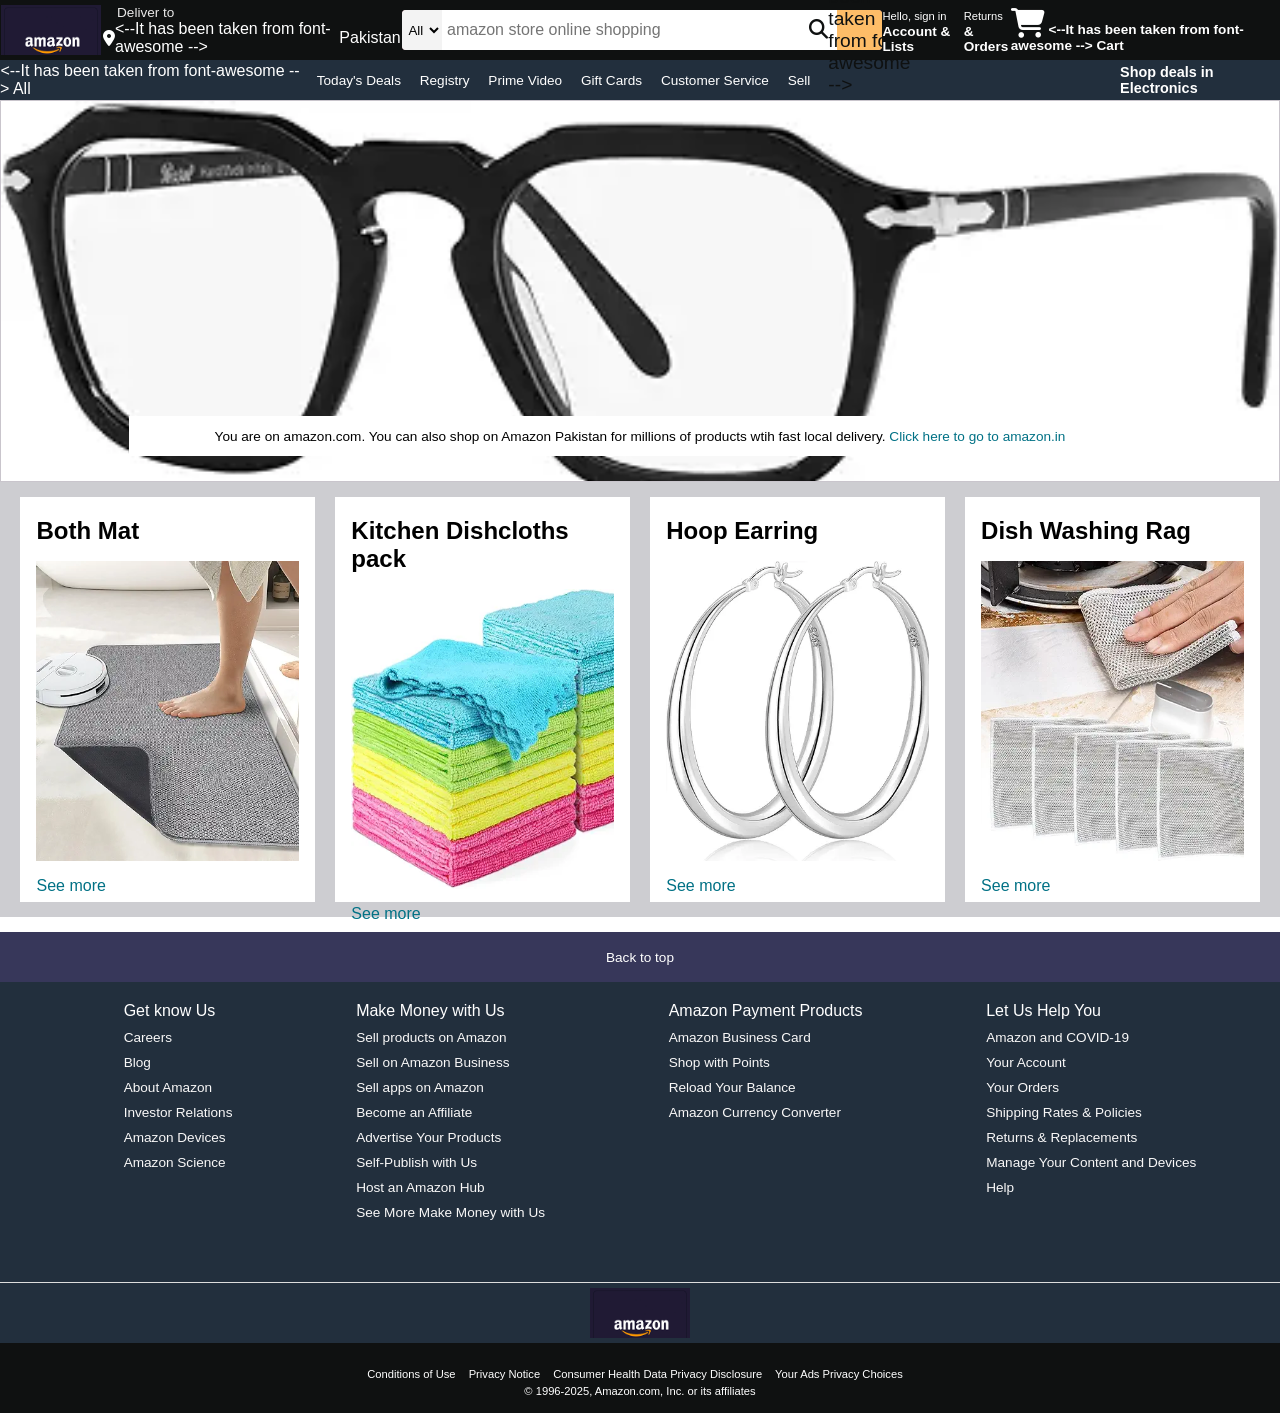
==== index.html @ 05621c75 "Rename AmazonProject.html to index.html" ====
<!-- It's about Amazon Project. -->

<!DOCTYPE html>
<html lang="en">
<head>
    <meta charset="UTF-8">
    <meta name="viewport" content="width=device-width, initial-scale=1.0">
    <title>AmazonProject</title>
    <link rel="stylesheet" href="AmazonProject.css">
    <link rel="stylesheet" href="https://cdnjs.cloudflare.com/ajax/libs/font-awesome/6.7.2/css/all.min.css" integrity="sha512-Evv84Mr4kqVGRNSgIGL/F/aIDqQb7xQ2vcrdIwxfjThSH8CSR7PBEakCr51Ck+w+/U6swU2Im1vVX0SVk9ABhg==" crossorigin="anonymous" referrerpolicy="no-referrer" />
</head>
<body>
    <header>
        <div class="navbar">
            <div class="nav-logo border">
                <div class="logo"></div>
                </div>

                <div class="nav-address border">
                    <p class="add-first">Deliver to</p>
                    <div class="add-icon">
                        <i class="fa-solid fa-location-dot"></i> <--It has been taken from font-awesome -->
                        <p class="add-second">Pakistan</p>
                    </div>
                </div>

            <div class="nav-search">
                <select class="search-select">
                    <option>All</option>
                </select>
                <input placeholder="amazon store online shopping" class="search-input">
                <div class="search-icon">
                    <i class="fa-solid fa-magnifying-glass"></i> <--It has been taken from font-awesome -->
                </div>
            </div>

            <div class="nav-singin">
                <p><span>Hello, sign in</span></p>
                <p class="nav-second">Account & Lists</p>
            </div>

            <div class="nav-return border">
                <p><span>Returns</span></p>
                <p class="nav-second">& Orders</p>
            </div>

            <div class="nav-cart border">
                <i class="fa-solid fa-cart-shopping"></i> <--It has been taken from font-awesome -->
                Cart
            </div>
        </div>
        <div class="panel">
            <div class="panel-all">
                <i class="fa-sharp fa-solid fa-bars"></i> <--It has been taken from font-awesome -->
                All
            </div>
            <div class="panel-ops">
                <p>Today's Deals</p>
                <p>Registry</p>
                <p>Prime Video</p>
                <p>Gift Cards</p>
                <p>Customer Service</p>
                <p>Sell</p>
            </div>
            <div class="panel-deals">
                Shop deals in Electronics
            </div>
        </div>
    </header>

    <div class="hero-section">
        <div class="hero-msg">
            <p>You are on amazon.com. You can also shop on Amazon Pakistan for millions of products wtih fast local delivery. <a> Click here to go to amazon.in</a></p>
        </div>
    </div>

    <div class="shop-section">
        <div class="box">
            <div class="box-content">
                <h2>Both Mat</h2>
                <div class="box-img" style="background-image: url('box1_image.webp');"></div>
                <p>See more</p>
            </div>
        </div>
        <div class="box">
            <div class="box-content">
                <h2>Kitchen Dishcloths pack</h2>
                <div class="box-img" style="background-image: url('box2_image.webp');"></div>
                <p>See more</p>
            </div>
        </div>
        <div class="box">
            <div class="box-content">
                <h2>Hoop Earring</h2>
                <div class="box-img" style="background-image: url('box3_image.webp');"></div>
                <p>See more</p>
            </div>
        </div>
        <div class="box">
            <div class="box-content">
                <h2>Dish Washing Rag</h2>
                <div class="box-img" style="background-image: url('box4_image.webp');"></div>
                <p>See more</p>
            </div>
        </div>
        <!-- <div class="box"></div>
            <div class="box-content">
            <h2>Long Sleeve Men's Shirt</h2>
            <div class="box-img" style="background-image: url('box5_image.webp');"></div>
            <p>See more</p>
        </div>
    </div>
    <div class="box">
        <div class="box-content">
            <h2>Short Sleeve Men's Shirt</h2>
            <div class="box-img" style="background-image: url('box6_image.webp');"></div>
            <p>See more</p>
        </div>
    </div>
    <div class="box">
        <div class="box-content">
            <h2>Shoe for Men</h2>
            <div class="box-img" style="background-image: url('box7_image.webp');"></div>
            <p>See more</p>
        </div>
    </div>
    <div class="box">
        <div class="box-content">
            <h2>Man's Wallet</h2>
            <div class="box-img" style="background-image: url('box8_image.webp');"></div>
            <p>See more</p>
        </div>
    </div> -->
</div>

<footer>
    <div class="foot-panel1">
        Back to top
    </div>

    <div class="foot-panel2">
        <ul>
            <p>Get know Us</p>
            <a>Careers</a>
            <a>Blog</a>
            <a>About Amazon</a>
            <a>Investor Relations</a>
            <a>Amazon Devices</a>
            <a>Amazon Science</a>
        </ul>
        <ul>
            <p>Make Money with Us</p>
            <a>Sell products on Amazon</a>
            <a>Sell on Amazon Business</a>
            <a>Sell apps on Amazon</a>
            <a>Become an Affiliate</a>
            <a>Advertise Your Products</a>
            <a>Self-Publish with Us</a>
            <a>Host an Amazon Hub</a>
            <a>See More Make Money with Us</a>
        </ul>
        <ul>
            <p>Amazon Payment Products</p>
        	<a>Amazon Business Card</a>
        	<a>Shop with Points</a>
        	<a>Reload Your Balance</a>
        	<a>Amazon Currency Converter</a>
        </ul>
        <ul>
            <p>Let Us Help You</p>
            <a>Amazon and COVID-19</a>
            <a>Your Account</a>
            <a>Your Orders</a>
            <a>Shipping Rates & Policies</a>
            <a>Returns & Replacements</a>
            <a>Manage Your Content and Devices</a>
            <a>Help</a>
        </ul>
    </div>

    <div class="foot-panel3">
        <div class="logo"></div>
    </div>

    <div class="foot-panel4">
        <div class="pages">
            <a>Conditions of Use</a>
            <a>Privacy Notice</a>
            <a>Consumer Health Data Privacy Disclosure</a>
            <a>Your Ads Privacy Choices</a>
        </div>
        <div class="copy-right">
            © 1996-2025, Amazon.com, Inc. or its affiliates
        </div>
    </div>
</footer>
</body>
</html>
---- AmazonProject.css ----
/* It's about Amazon Project. */

* {
    margin: 0;
    font-family: Arial;
    border: border-box;
}

.navbar {
    height: 60px;
    background-color: #0f1111;
    color: white;
    display: flex;
    align-items: center;
    justify-content: space-evenly;
}

.nav-logo {
    height: 50px;
    width: 100px;
}

.logo {
    background-image: url("Amazon_logo.png");
    background-size: cover;
    height: 50px;
    width: 100%;   
}

.border {
    border: 1.5px solid transparent;
}

.border:hover {
    border: 1.5px solid white;
}

/* Box2 Address one*/
.add-first {
    color: #e9e8e8;
    font-size: 0.85rem;
    margin-left: 14px;
}

.add-second {
    font-size: 1rem;
    margin-left: 2px;
}

.add-icon {
    display: flex;
    align-items: center;
}

/* Box3 Search box */
.nav-search {
    display: flex;
    justify-content: space-evenly;
    background-color: pink;
    width: 620px;
    height: 40px;
    border-radius: 4px;
}

.search-select {
    background-color: #f3f3f3;
    width: 50px;
    text-align: center;
    border-top-left-radius: 4px;
    border-bottom-left-radius: 4px;
    border: none;
}

.search-input {
    width: 100%;
    font-size: 1rem;
    border: none;
    padding-left: 5px;
}

.search-icon {
    width: 45px;
    display: flex;
    justify-content: center;
    align-items: center;
    font-size: 1.2rem;
    background-color: #febd68;
    border-top-right-radius: 4px;
    border-bottom-right-radius: 4px;
    color: #0f1111;
}

.nav-search:hover {
    border: 2px solid orange;
}

/* Box4 Login box*/
span {
    font-size: 0.7rem;
}

.nav-second {
    font-size: 0.85rem;
    font-weight: 700;
}

/* Box6 Cart one*/
.nav-cart i { /*Here we work on i in the nav-cart class.*/
    font-size: 30px;
}

.nav-cart {
    font-size: 0.85rem;
    font-weight: 700;
}

/* Panel, The 2nd row below header*/
.panel {
    height: 40px;
    background-color: #222f3d;
    display: flex;
    color: white;
    align-items: center;
    justify-content: space-evenly;
}

.panel-all i {
    margin-left: -18px;
}

.panel-ops p {  /* The p is for paragrphas to deal with.*/
    display: inline;
    margin-left: 15px;
}

.panel-ops {
    width: 70%;
    font-size: 0.85rem;
}

.panel-deals {
    font-size: 0.9rem;
    font-weight: 700;
}

/* Hero section.Before Main Section, Before body */
.hero-section {
    background-image: url("hero_image.webp");
    background-size: cover;
    height: 380px;
    display: flex;
    justify-content: center;
    align-items: flex-end;
    border: 1px solid rgb(201, 197, 204);
}

.hero-msg {
    background-color: white;
    color: black;
    height: 40px;
    display: flex;
    align-items: center;
    justify-content: center;
    font-size: 0.85rem;
    width: 80%;
    margin-bottom: 25px;
}

.hero-msg a {
    color: #007185;
}

/* Shop Section, Main Section, Body */
.shop-section {
    display: flex;
    flex-wrap: wrap;
    justify-content: space-evenly;
    background-color: rgb(205, 205, 209);
}

.box {
    height: 370px;
    width: 23%;
    background-color: white;
    padding: 20px 0px 15px;
    margin-top: 15px;
    margin-bottom: 15px;
}

.box-img {
    height: 300px;
    background-size: cover;
    margin-top: 1rem;
    margin-bottom: 1rem;
}

.box-content {
    margin-left: 1rem;
    margin-right: 1rem;
}

.box-content p {
    color: #007185;
}

/* Footer */
footer {
    margin-top: 15px;
}

/* First row in footer. */
.foot-panel1 { 
    background-color: #37375a;
    color: white;
    height: 50px;
    display: flex;
    justify-content: center;
    align-items: center;
    font-size: 0.85rem;
}

/* 2nd row in footer. */
.foot-panel2 {
    background-color: #222f3d;
    color: white;
    height: 300px;
    display: flex;
    justify-content: space-evenly;
}

ul {
    margin-top: 20px;
}

ul a {
    display: block;
    font-size: 0.85rem;
    margin-top: 10px;
    color: #f9f8f8;
}

/* 3rd row in footer. */
.foot-panel3 {
    background-color: #222f3d;
    color: white;
    border-top: 0.5px solid #dddddd;
    height: 60px;
    display: flex;
    justify-content: center;
    align-items: center;
}

.logo {
    background-image: url("Amazon_logo.png");
    background-size: cover;
    height: 50px;
    width: 100px;
}

/* 4th row in footer. */
.foot-panel4 {
    background-color: #0f1111;
    color: white;
    height: 70px;
    font-size: 0.7rem;
    text-align: center;
}

.pages {
    padding-top: 25px;
}

.pages a {
    margin-right: 10px;
}

.copy-right {
    padding-top: 5px;
}
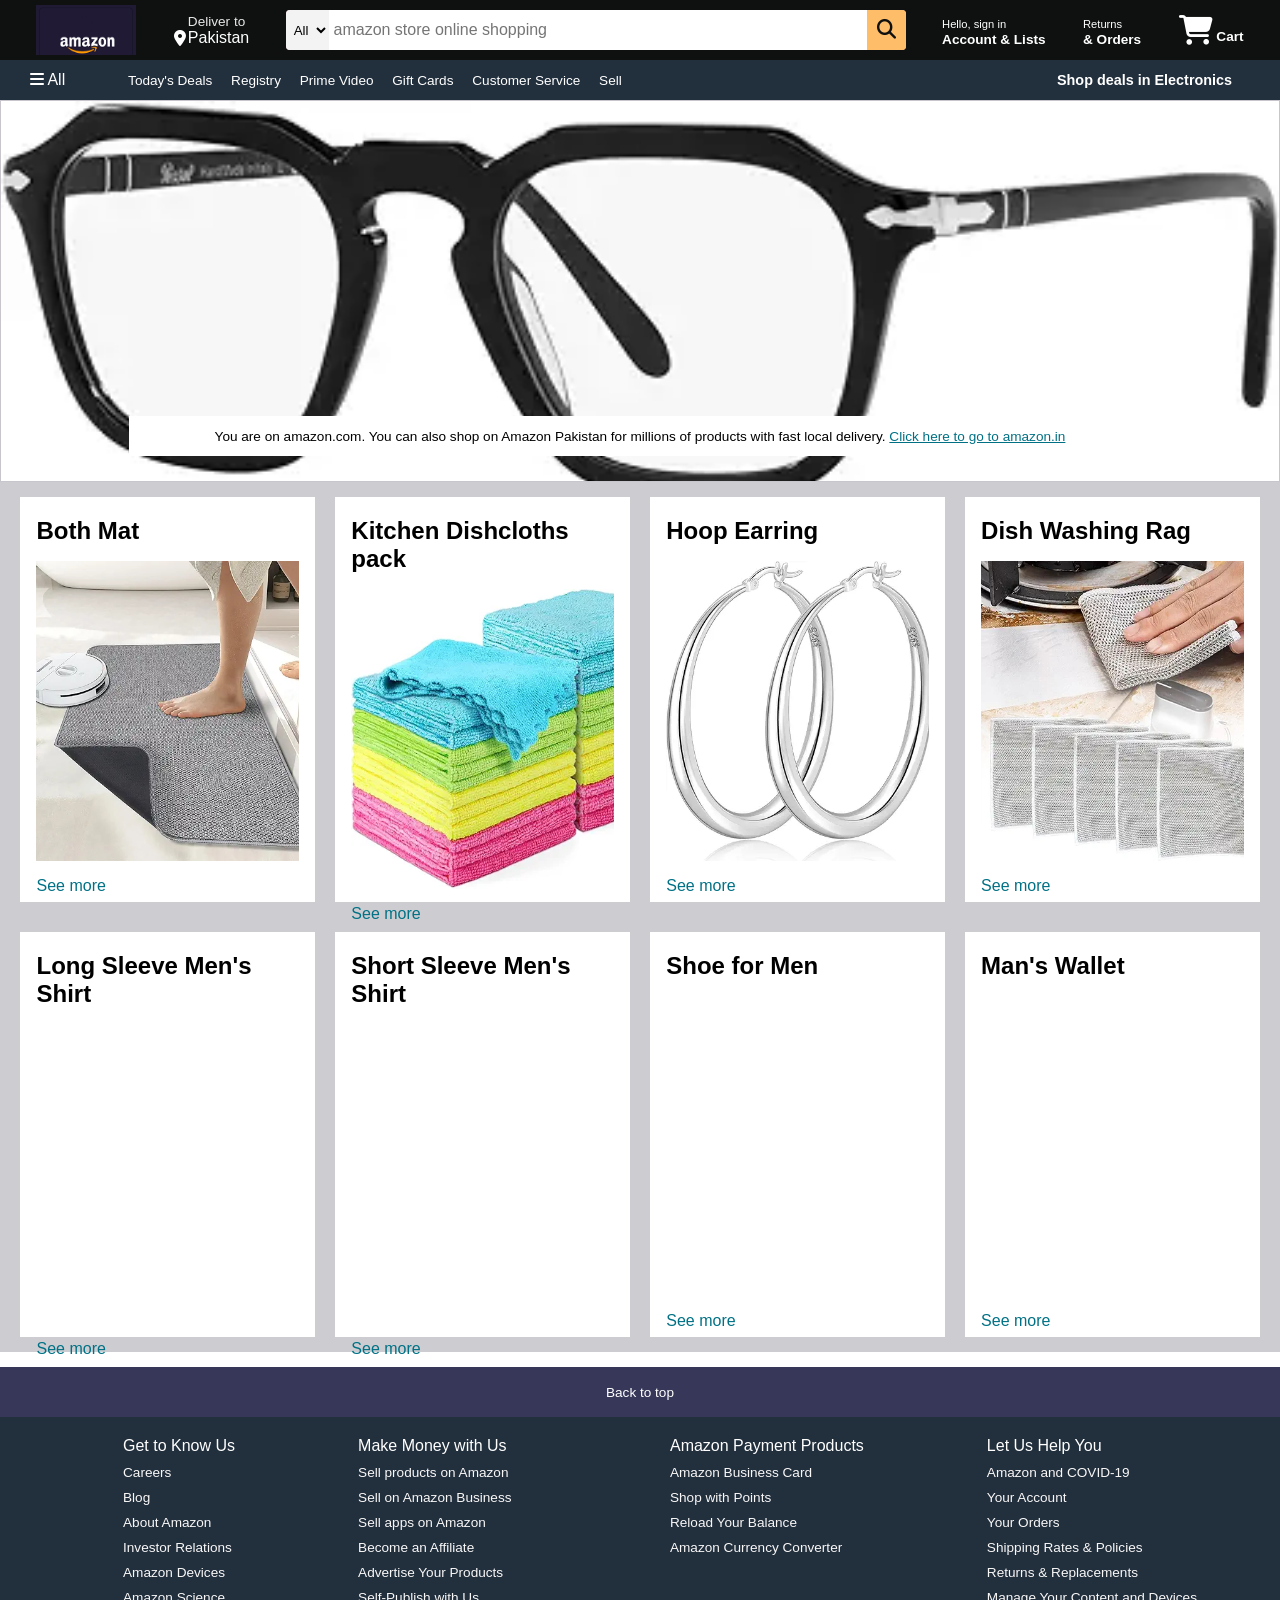
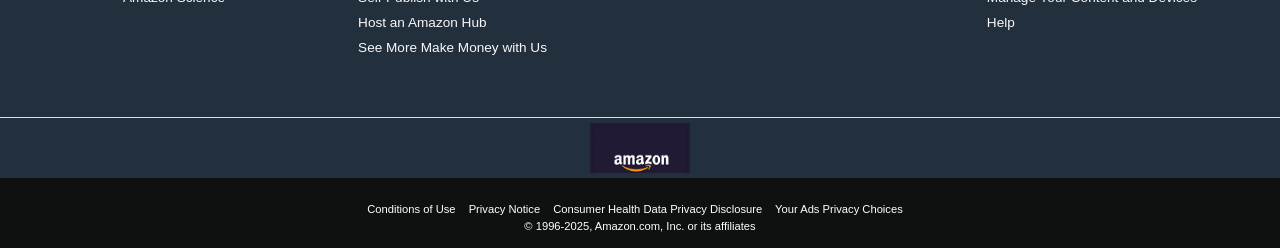
==== commit f836e052: "Refactor index.html with comments and title change Updated the title and added comments for clarity." ====
--- a/index.html
+++ b/index.html
@@ -1,28 +1,28 @@
-<!-- It's about Amazon Project. -->
-
 <!DOCTYPE html>
 <html lang="en">
 <head>
     <meta charset="UTF-8">
     <meta name="viewport" content="width=device-width, initial-scale=1.0">
-    <title>AmazonProject</title>
+    <title>AmazonProject | Clone</title>
+    <!-- External CSS file -->
     <link rel="stylesheet" href="AmazonProject.css">
-    <link rel="stylesheet" href="https://cdnjs.cloudflare.com/ajax/libs/font-awesome/6.7.2/css/all.min.css" integrity="sha512-Evv84Mr4kqVGRNSgIGL/F/aIDqQb7xQ2vcrdIwxfjThSH8CSR7PBEakCr51Ck+w+/U6swU2Im1vVX0SVk9ABhg==" crossorigin="anonymous" referrerpolicy="no-referrer" />
+    <!-- WORKING Font Awesome 6 (Free CDN) - Guaranteed to display all icons -->
+    <link rel="stylesheet" href="https://cdnjs.cloudflare.com/ajax/libs/font-awesome/6.7.2/css/all.min.css">
 </head>
 <body>
     <header>
         <div class="navbar">
             <div class="nav-logo border">
                 <div class="logo"></div>
+            </div>
+
+            <div class="nav-address border">
+                <p class="add-first">Deliver to</p>
+                <div class="add-icon">
+                    <i class="fa-solid fa-location-dot"></i>
+                    <p class="add-second">Pakistan</p>
                 </div>
-
-                <div class="nav-address border">
-                    <p class="add-first">Deliver to</p>
-                    <div class="add-icon">
-                        <i class="fa-solid fa-location-dot"></i> <--It has been taken from font-awesome -->
-                        <p class="add-second">Pakistan</p>
-                    </div>
-                </div>
+            </div>
 
             <div class="nav-search">
                 <select class="search-select">
@@ -30,11 +30,11 @@
                 </select>
                 <input placeholder="amazon store online shopping" class="search-input">
                 <div class="search-icon">
-                    <i class="fa-solid fa-magnifying-glass"></i> <--It has been taken from font-awesome -->
+                    <i class="fa-solid fa-magnifying-glass"></i>
                 </div>
             </div>
 
-            <div class="nav-singin">
+            <div class="nav-singin border">
                 <p><span>Hello, sign in</span></p>
                 <p class="nav-second">Account & Lists</p>
             </div>
@@ -45,13 +45,14 @@
             </div>
 
             <div class="nav-cart border">
-                <i class="fa-solid fa-cart-shopping"></i> <--It has been taken from font-awesome -->
+                <i class="fa-solid fa-cart-shopping"></i>
                 Cart
             </div>
         </div>
+
         <div class="panel">
             <div class="panel-all">
-                <i class="fa-sharp fa-solid fa-bars"></i> <--It has been taken from font-awesome -->
+                <i class="fa-solid fa-bars"></i>
                 All
             </div>
             <div class="panel-ops">
@@ -70,7 +71,7 @@
 
     <div class="hero-section">
         <div class="hero-msg">
-            <p>You are on amazon.com. You can also shop on Amazon Pakistan for millions of products wtih fast local delivery. <a> Click here to go to amazon.in</a></p>
+            <p>You are on amazon.com. You can also shop on Amazon Pakistan for millions of products with fast local delivery. <a href="#">Click here to go to amazon.in</a></p>
         </div>
     </div>
 
@@ -103,96 +104,100 @@
                 <p>See more</p>
             </div>
         </div>
-        <!-- <div class="box"></div>
-            <div class="box-content">
-            <h2>Long Sleeve Men's Shirt</h2>
-            <div class="box-img" style="background-image: url('box5_image.webp');"></div>
-            <p>See more</p>
+        <!-- Uncommented remaining boxes for complete layout -->
+        <div class="box">
+            <div class="box-content">
+                <h2>Long Sleeve Men's Shirt</h2>
+                <div class="box-img" style="background-image: url('box5_image.webp');"></div>
+                <p>See more</p>
+            </div>
+        </div>
+        <div class="box">
+            <div class="box-content">
+                <h2>Short Sleeve Men's Shirt</h2>
+                <div class="box-img" style="background-image: url('box6_image.webp');"></div>
+                <p>See more</p>
+            </div>
+        </div>
+        <div class="box">
+            <div class="box-content">
+                <h2>Shoe for Men</h2>
+                <div class="box-img" style="background-image: url('box7_image.webp');"></div>
+                <p>See more</p>
+            </div>
+        </div>
+        <div class="box">
+            <div class="box-content">
+                <h2>Man's Wallet</h2>
+                <div class="box-img" style="background-image: url('box8_image.webp');"></div>
+                <p>See more</p>
+            </div>
         </div>
     </div>
-    <div class="box">
-        <div class="box-content">
-            <h2>Short Sleeve Men's Shirt</h2>
-            <div class="box-img" style="background-image: url('box6_image.webp');"></div>
-            <p>See more</p>
-        </div>
-    </div>
-    <div class="box">
-        <div class="box-content">
-            <h2>Shoe for Men</h2>
-            <div class="box-img" style="background-image: url('box7_image.webp');"></div>
-            <p>See more</p>
-        </div>
-    </div>
-    <div class="box">
-        <div class="box-content">
-            <h2>Man's Wallet</h2>
-            <div class="box-img" style="background-image: url('box8_image.webp');"></div>
-            <p>See more</p>
-        </div>
-    </div> -->
-</div>
-
-<footer>
-    <div class="foot-panel1">
-        Back to top
-    </div>
-
-    <div class="foot-panel2">
-        <ul>
-            <p>Get know Us</p>
-            <a>Careers</a>
-            <a>Blog</a>
-            <a>About Amazon</a>
-            <a>Investor Relations</a>
-            <a>Amazon Devices</a>
-            <a>Amazon Science</a>
-        </ul>
-        <ul>
-            <p>Make Money with Us</p>
-            <a>Sell products on Amazon</a>
-            <a>Sell on Amazon Business</a>
-            <a>Sell apps on Amazon</a>
-            <a>Become an Affiliate</a>
-            <a>Advertise Your Products</a>
-            <a>Self-Publish with Us</a>
-            <a>Host an Amazon Hub</a>
-            <a>See More Make Money with Us</a>
-        </ul>
-        <ul>
-            <p>Amazon Payment Products</p>
-        	<a>Amazon Business Card</a>
-        	<a>Shop with Points</a>
-        	<a>Reload Your Balance</a>
-        	<a>Amazon Currency Converter</a>
-        </ul>
-        <ul>
-            <p>Let Us Help You</p>
-            <a>Amazon and COVID-19</a>
-            <a>Your Account</a>
-            <a>Your Orders</a>
-            <a>Shipping Rates & Policies</a>
-            <a>Returns & Replacements</a>
-            <a>Manage Your Content and Devices</a>
-            <a>Help</a>
-        </ul>
-    </div>
-
-    <div class="foot-panel3">
-        <div class="logo"></div>
-    </div>
-
-    <div class="foot-panel4">
-        <div class="pages">
-            <a>Conditions of Use</a>
-            <a>Privacy Notice</a>
-            <a>Consumer Health Data Privacy Disclosure</a>
-            <a>Your Ads Privacy Choices</a>
-        </div>
-        <div class="copy-right">
-            © 1996-2025, Amazon.com, Inc. or its affiliates
-        </div>
-    </div>
-</footer>
+
+    <footer>
+        <div class="foot-panel1">
+            Back to top
+        </div>
+
+        <div class="foot-panel2">
+            <ul>
+                <p>Get to Know Us</p>
+                <a>Careers</a>
+                <a>Blog</a>
+                <a>About Amazon</a>
+                <a>Investor Relations</a>
+                <a>Amazon Devices</a>
+                <a>Amazon Science</a>
+            </ul>
+            <ul>
+                <p>Make Money with Us</p>
+                <a>Sell products on Amazon</a>
+                <a>Sell on Amazon Business</a>
+                <a>Sell apps on Amazon</a>
+                <a>Become an Affiliate</a>
+                <a>Advertise Your Products</a>
+                <a>Self-Publish with Us</a>
+                <a>Host an Amazon Hub</a>
+                <a>See More Make Money with Us</a>
+            </ul>
+            <ul>
+                <p>Amazon Payment Products</p>
+                <a>Amazon Business Card</a>
+                <a>Shop with Points</a>
+                <a>Reload Your Balance</a>
+                <a>Amazon Currency Converter</a>
+            </ul>
+            <ul>
+                <p>Let Us Help You</p>
+                <a>Amazon and COVID-19</a>
+                <a>Your Account</a>
+                <a>Your Orders</a>
+                <a>Shipping Rates & Policies</a>
+                <a>Returns & Replacements</a>
+                <a>Manage Your Content and Devices</a>
+                <a>Help</a>
+            </ul>
+        </div>
+
+        <div class="foot-panel3">
+            <div class="logo"></div>
+        </div>
+
+        <div class="foot-panel4">
+            <div class="pages">
+                <a>Conditions of Use</a>
+                <a>Privacy Notice</a>
+                <a>Consumer Health Data Privacy Disclosure</a>
+                <a>Your Ads Privacy Choices</a>
+            </div>
+            <div class="copy-right">
+                © 1996-2025, Amazon.com, Inc. or its affiliates
+            </div>
+        </div>
+    </footer>
+
+    <!-- External JavaScript file (even if empty now, structure is ready) -->
+    <script src="AmazonProject.js"></script>
 </body>
 </html>
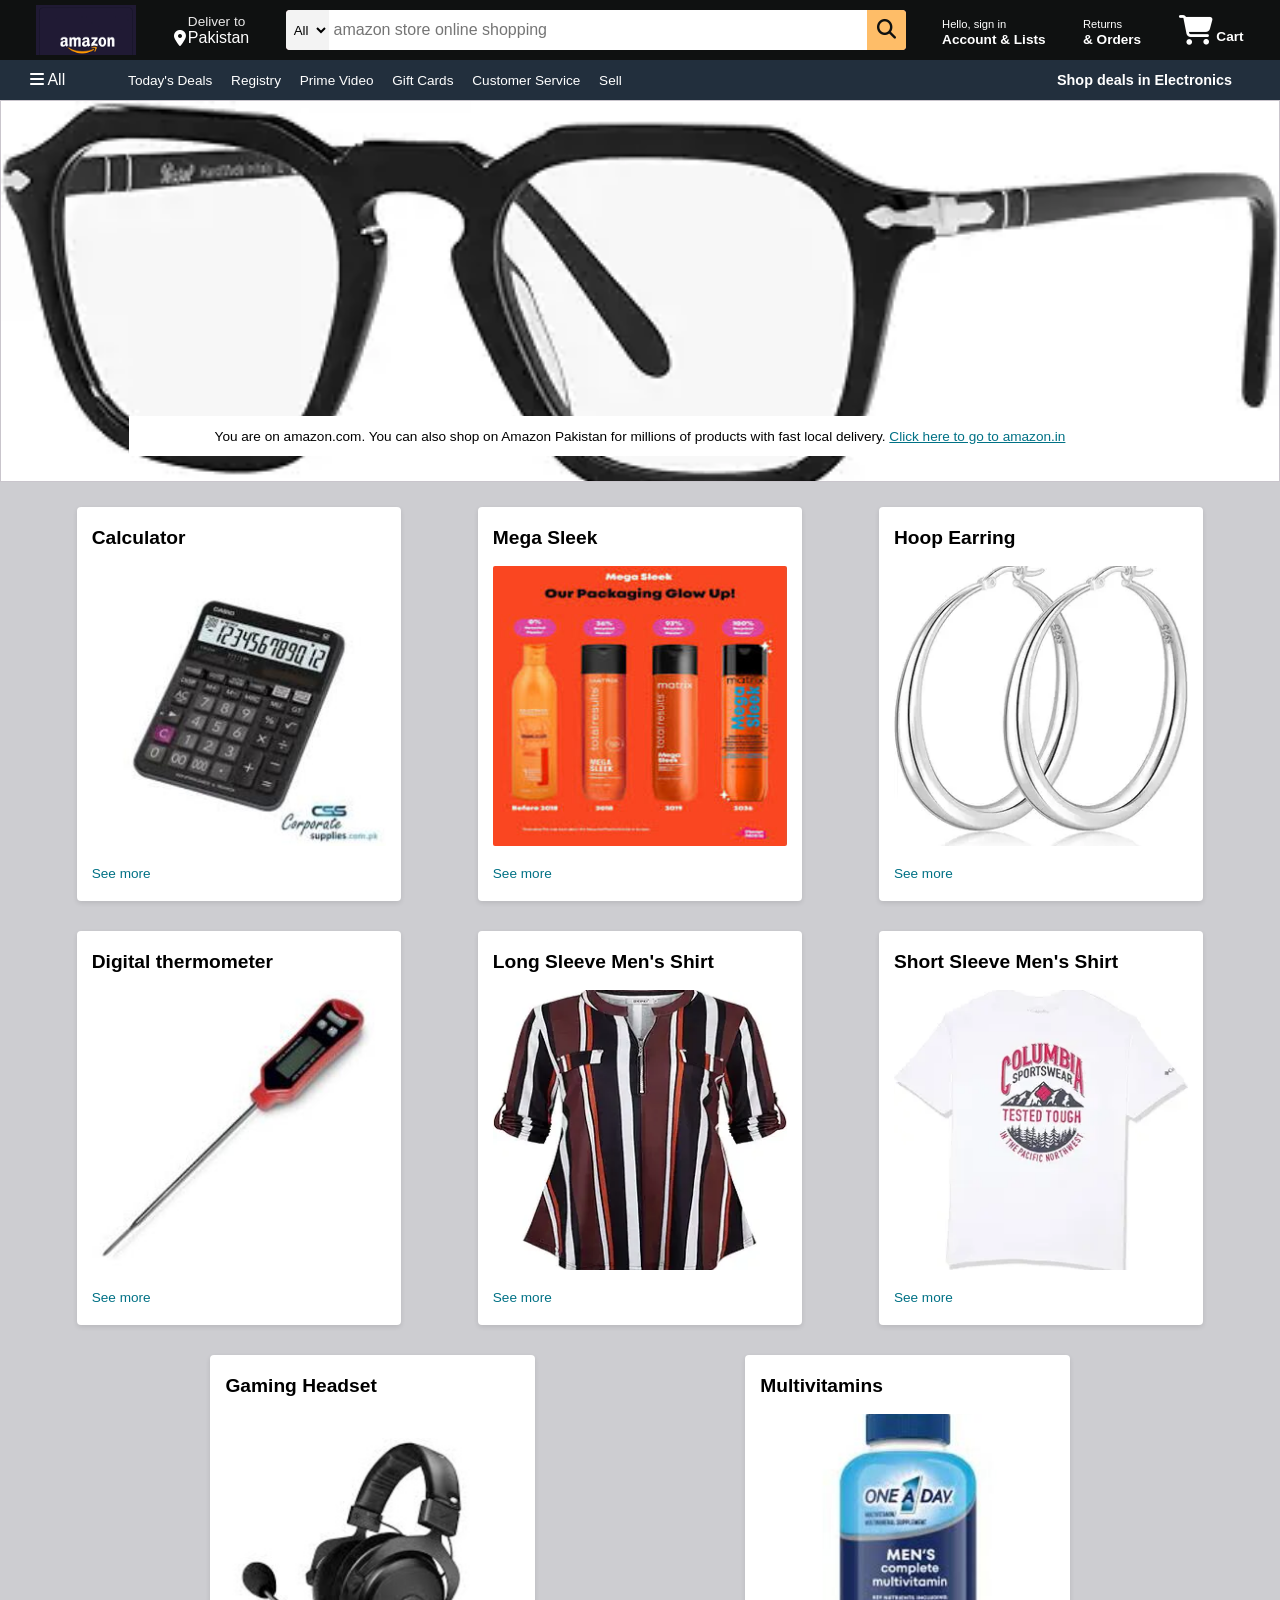
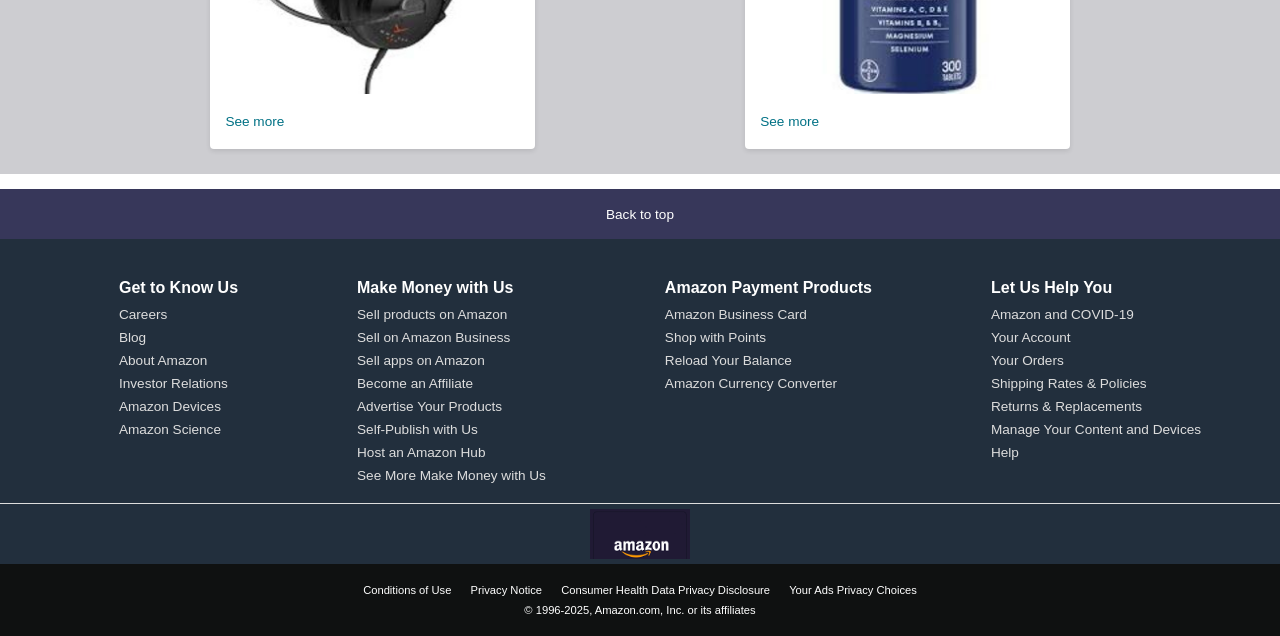
==== commit 3581cddf: "Revise product details in index.html Updated product listings and images in the shop section." ====
--- a/index.html
+++ b/index.html
@@ -78,15 +78,15 @@
     <div class="shop-section">
         <div class="box">
             <div class="box-content">
-                <h2>Both Mat</h2>
-                <div class="box-img" style="background-image: url('box1_image.webp');"></div>
-                <p>See more</p>
-            </div>
-        </div>
-        <div class="box">
-            <div class="box-content">
-                <h2>Kitchen Dishcloths pack</h2>
-                <div class="box-img" style="background-image: url('box2_image.webp');"></div>
+                <h2>Calculator</h2>
+                <div class="box-img" style="background-image: url('box1_image.jpg');"></div>
+                <p>See more</p>
+            </div>
+        </div>
+        <div class="box">
+            <div class="box-content">
+                <h2>Mega Sleek</h2>
+                <div class="box-img" style="background-image: url('box2_image.jpg');"></div>
                 <p>See more</p>
             </div>
         </div>
@@ -99,12 +99,12 @@
         </div>
         <div class="box">
             <div class="box-content">
-                <h2>Dish Washing Rag</h2>
-                <div class="box-img" style="background-image: url('box4_image.webp');"></div>
-                <p>See more</p>
-            </div>
-        </div>
-        <!-- Uncommented remaining boxes for complete layout -->
+                <h2>Digital thermometer</h2>
+                <div class="box-img" style="background-image: url('box4_image.jpg');"></div>
+                <p>See more</p>
+            </div>
+        </div>
+    
         <div class="box">
             <div class="box-content">
                 <h2>Long Sleeve Men's Shirt</h2>
@@ -121,15 +121,15 @@
         </div>
         <div class="box">
             <div class="box-content">
-                <h2>Shoe for Men</h2>
-                <div class="box-img" style="background-image: url('box7_image.webp');"></div>
-                <p>See more</p>
-            </div>
-        </div>
-        <div class="box">
-            <div class="box-content">
-                <h2>Man's Wallet</h2>
-                <div class="box-img" style="background-image: url('box8_image.webp');"></div>
+                <h2>Gaming Headset</h2>
+                <div class="box-img" style="background-image: url('box7_image.jpg');"></div>
+                <p>See more</p>
+            </div>
+        </div>
+        <div class="box">
+            <div class="box-content">
+                <h2>Multivitamins</h2>
+                <div class="box-img" style="background-image: url('box8_image.jpg');"></div>
                 <p>See more</p>
             </div>
         </div>
--- a/AmazonProject.css
+++ b/AmazonProject.css
@@ -105,7 +105,7 @@
 }
 
 /* Box6 Cart one*/
-.nav-cart i { /*Here we work on i in the nav-cart class.*/
+.nav-cart i {
     font-size: 30px;
 }
 
@@ -128,7 +128,7 @@
     margin-left: -18px;
 }
 
-.panel-ops p {  /* The p is for paragrphas to deal with.*/
+.panel-ops p {
     display: inline;
     margin-left: 15px;
 }
@@ -176,31 +176,61 @@
     flex-wrap: wrap;
     justify-content: space-evenly;
     background-color: rgb(205, 205, 209);
-}
-
+    padding: 10px 0;
+}
+
+/* To Box expands naturally */
 .box {
-    height: 370px;
-    width: 23%;
     background-color: white;
-    padding: 20px 0px 15px;
+    padding: 20px 15px;
     margin-top: 15px;
     margin-bottom: 15px;
-}
-
+    width: 23%;
+    min-width: 220px;
+    border-radius: 4px;
+    transition: transform 0.2s ease;
+    box-shadow: 0 2px 5px rgba(0,0,0,0.1);
+}
+
+.box:hover {
+    transform: translateY(-3px);
+    box-shadow: 0 4px 10px rgba(0,0,0,0.15);
+}
+
+/* Adjusted image height */
 .box-img {
-    height: 300px;
+    height: 280px;
     background-size: cover;
-    margin-top: 1rem;
-    margin-bottom: 1rem;
-}
-
+    background-position: center;
+    background-repeat: no-repeat;
+    margin: 12px 0;
+    border-radius: 2px;
+}
+
+/* Content structure */
 .box-content {
-    margin-left: 1rem;
-    margin-right: 1rem;
-}
-
+    display: flex;
+    flex-direction: column;
+}
+
+.box-content h2 {
+    font-size: 1.2rem;
+    margin-bottom: 5px;
+    font-weight: 700;
+}
+
+/* "See more" stays inside the box */
 .box-content p {
     color: #007185;
+    margin-top: 8px;
+    font-weight: 500;
+    font-size: 0.85rem;
+    cursor: pointer;
+}
+
+.box-content p:hover {
+    color: #c45500;
+    text-decoration: underline;
 }
 
 /* Footer */
@@ -217,26 +247,43 @@
     justify-content: center;
     align-items: center;
     font-size: 0.85rem;
+    cursor: pointer;
+}
+
+.foot-panel1:hover {
+    background-color: #4a4a6e;
 }
 
 /* 2nd row in footer. */
 .foot-panel2 {
     background-color: #222f3d;
     color: white;
-    height: 300px;
-    display: flex;
-    justify-content: space-evenly;
+    display: flex;
+    justify-content: space-evenly;
+    flex-wrap: wrap;
+    padding: 20px 0;
 }
 
 ul {
     margin-top: 20px;
+    list-style: none;
+}
+
+ul p {
+    font-weight: 700;
+    margin-bottom: 10px;
 }
 
 ul a {
     display: block;
     font-size: 0.85rem;
-    margin-top: 10px;
-    color: #f9f8f8;
+    margin-top: 8px;
+    color: #dddddd;
+    cursor: pointer;
+}
+
+ul a:hover {
+    text-decoration: underline;
 }
 
 /* 3rd row in footer. */
@@ -250,7 +297,7 @@
     align-items: center;
 }
 
-.logo {
+.foot-panel3 .logo {
     background-image: url("Amazon_logo.png");
     background-size: cover;
     height: 50px;
@@ -261,19 +308,55 @@
 .foot-panel4 {
     background-color: #0f1111;
     color: white;
-    height: 70px;
+    padding: 20px 0;
     font-size: 0.7rem;
     text-align: center;
 }
 
 .pages {
-    padding-top: 25px;
+    margin-bottom: 8px;
 }
 
 .pages a {
-    margin-right: 10px;
+    margin: 0 8px;
+    cursor: pointer;
+}
+
+.pages a:hover {
+    text-decoration: underline;
 }
 
 .copy-right {
-    padding-top: 5px;
-}+    font-size: 0.7rem;
+}
+
+/* Responsive design */
+@media (max-width: 768px) {
+    .box {
+        width: 45%;
+        min-width: 180px;
+    }
+    
+    .nav-search {
+        width: 400px;
+    }
+    
+    .panel-ops {
+        width: 60%;
+    }
+}
+
+@media (max-width: 480px) {
+    .box {
+        width: 90%;
+    }
+    
+    .nav-search {
+        width: 200px;
+    }
+    
+    .panel-ops p {
+        margin-left: 8px;
+        font-size: 0.7rem;
+    }
+}
